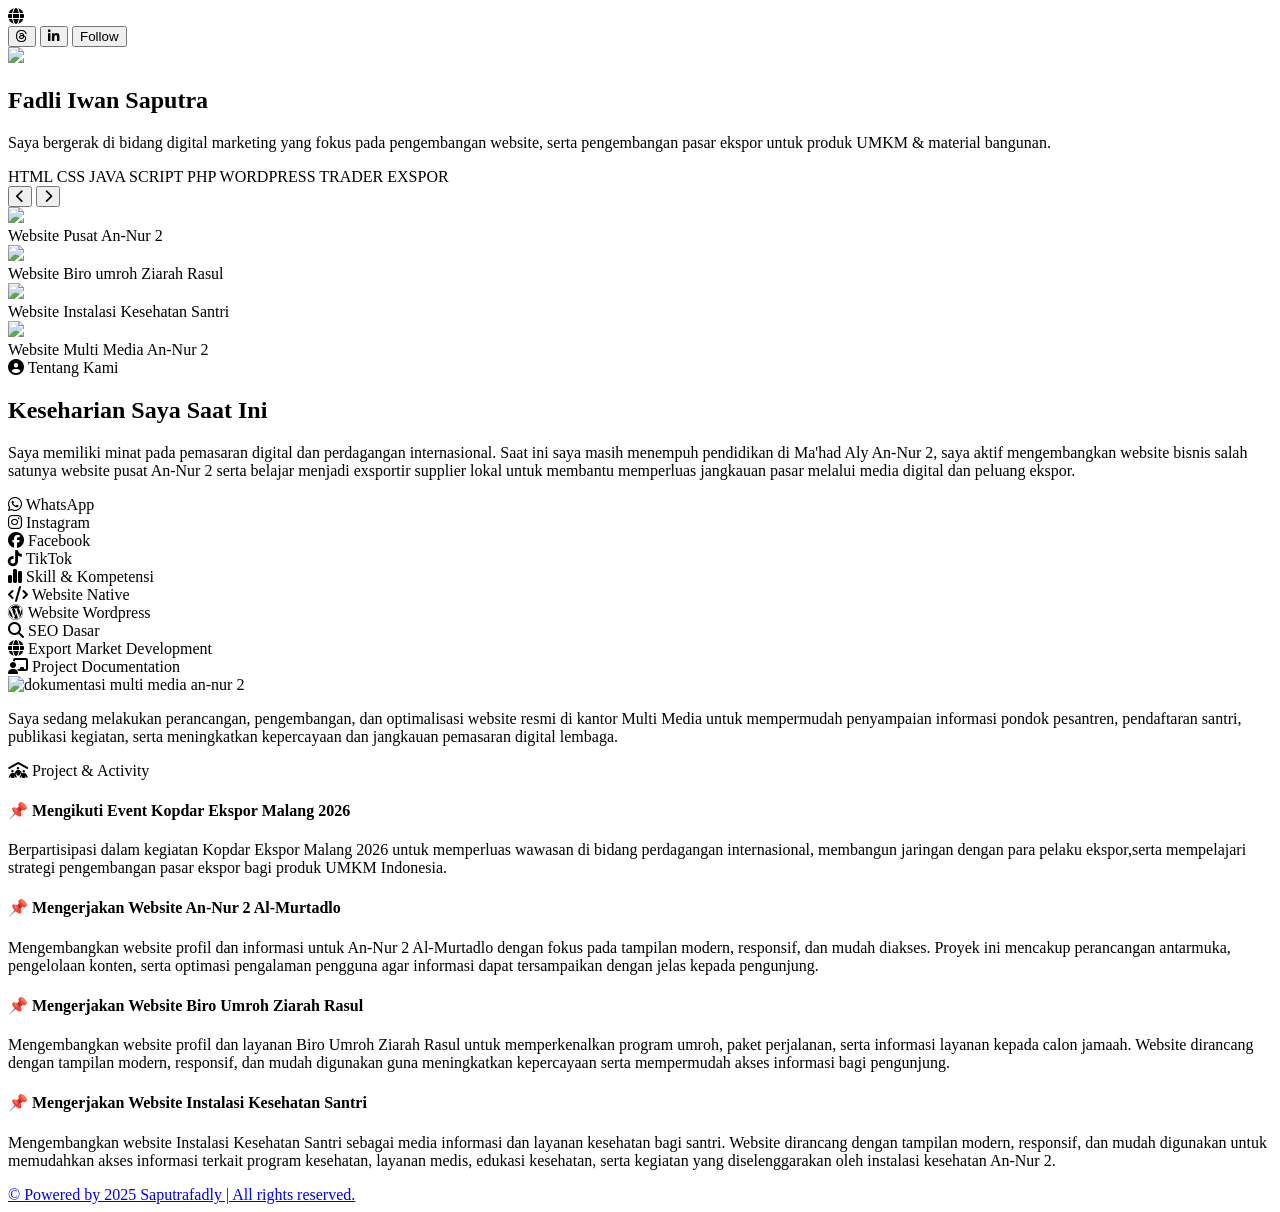
==== index.html @ 41840ca0 "Add initial portfolio website structure This is the initial commit of the portfolio website for Fadl" ====
<!DOCTYPE html>
<html lang="id">

<head>
    <meta charset="UTF-8">
    <meta name="viewport" content="width=device-width, initial-scale=1.0">

    <title>Portfolio Fadli Iwan Saputra</title>

    <link rel="stylesheet" href="style.css">

    <link rel="stylesheet" href="https://cdnjs.cloudflare.com/ajax/libs/font-awesome/6.7.2/css/all.min.css">

</head>

<body>

    <div class="dashboard">

        <section class="glass profile-card">

            <div class="topbar">

                <div class="brand">
                    <i class="fa-solid fa-globe"></i>
                </div>

                <div class="top-actions">

                    <button class="social-btn" data-link="https://www.threads.net/@saputrafadly_">
                        <i class="fa-brands fa-threads"></i>
                    </button>

                    <button class="social-btn" data-link="https://lynk.id/saputrafadly_">
                        <i class="fa-brands fa-linkedin-in"></i>
                    </button>

                    <button class="follow-btn" data-link="https://www.instagram.com/saputrafadly_">
                        Follow
                    </button>

                </div>

            </div>

            <div class="profile">

                <div class="avatar">
                    <img src="./21415e47-f31f-4d80-a775-47d143be10b5.jpg">
                </div>

                <h1>Fadli Iwan Saputra</h1>

                <p>
                    Saya bergerak di bidang digital marketing yang fokus pada pengembangan website,
                    serta pengembangan pasar ekspor untuk produk UMKM & material bangunan.
                </p>

                <div class="tags">

                    <span>HTML</span>
                    <span>CSS</span>
                    <span>JAVA SCRIPT</span>
                    <span>PHP</span>
                    <span>WORDPRESS</span>
                    <span>TRADER EXSPOR</span>

                </div>

            </div>

            <div class="slider-nav">

                <button id="prevSlide">
                    <i class="fa-solid fa-chevron-left"></i>
                </button>

                <button id="nextSlide">
                    <i class="fa-solid fa-chevron-right"></i>
                </button>

            </div>

            <div class="projects">

                <div class="project">
                    <img src="./annur.png">
                    <div class="overlay">
                        Website Pusat An-Nur 2
                    </div>
                </div>

                <div class="project">
                    <img src="./umroh.png">
                    <div class="overlay">
                        Website Biro umroh Ziarah Rasul
                    </div>
                </div>

                <div class="project">
                    <img src="./iks.png">
                    <div class="overlay">
                        Website Instalasi Kesehatan Santri
                    </div>
                </div>

                <div class="project">
                    <img src="./mm.png">
                    <div class="overlay">
                        Website Multi Media An-Nur 2
                    </div>
                </div>

            </div>

        </section>

        <section class="side">

            <div class="glass welcome-card">

                <div class="badge">
                    <i class="fa-solid fa-circle-user"></i>
                    Tentang Kami
                </div>

                <h2>
                    Keseharian Saya Saat Ini
                </h2>

                <p>
                    Saya memiliki minat pada pemasaran digital dan perdagangan internasional.
                    Saat ini saya masih menempuh pendidikan di Ma'had Aly An-Nur 2, saya aktif mengembangkan website
                    bisnis salah satunya
                    website pusat An-Nur 2 serta belajar menjadi exsportir supplier lokal untuk membantu memperluas
                    jangkauan
                    pasar melalui media digital dan peluang ekspor.
                </p>

                <div class="features">

                    <div class="social-item"
                        data-link="https://api.whatsapp.com/send/?phone=62895326051650&text&type=phone_number&app_absent=0">
                        <i class="fa-brands fa-whatsapp"></i>
                        <span>WhatsApp</span>
                    </div>

                    <div class="social-item" data-link="https://www.instagram.com/saputrafadly_">
                        <i class="fa-brands fa-instagram"></i>
                        <span>Instagram</span>
                    </div>

                    <div class="social-item" data-link="https://www.facebook.com/profile.php?id=100080315697483">
                        <i class="fa-brands fa-facebook"></i>
                        <span>Facebook</span>
                    </div>

                    <div class="social-item" data-link="https://tiktok.com/@saputrafadly_">
                        <i class="fa-brands fa-tiktok"></i>
                        <span>TikTok</span>
                    </div>
                </div>

            </div>

            <div class="glass biodata-card">

                <div class="badge">
                    <i class="fa-solid fa-chart-simple"></i>
                    Skill & Kompetensi
                </div>

                <div class="skills-grid">
                    <div><i class="fa-solid fa-code"></i> Website Native</div>
                    <div><i class="fa-brands fa-wordpress"></i> Website Wordpress</div>
                    <div><i class="fa-solid fa-magnifying-glass"></i> SEO Dasar</div>
                    <div><i class="fa-solid fa-globe"></i> Export Market Development</div>
                </div>

                <!-- Portfolio -->
                 <div class="badge">
                    <i class="fa-solid fa-chalkboard-user"></i>
                    Project Documentation
                </div>

                <div class="portfolio-box">

                    <!-- Ganti dengan screenshot website Anda -->
                    <img src="./Cuplikan layar 2024-06-11 110612.png" alt="dokumentasi multi media an-nur 2">

                    <p>
                        Saya sedang melakukan perancangan, pengembangan, dan optimalisasi website resmi di kantor Multi Media 
                        untuk mempermudah penyampaian informasi pondok pesantren, pendaftaran santri, publikasi kegiatan, 
                        serta meningkatkan kepercayaan dan jangkauan pemasaran digital lembaga.
                    </p>
                </div>

                <!-- Project -->
                 <div class="badge">
                    <i class="fa-solid fa-people-roof"></i>
                    Project & Activity
                </div>
                <div class="activity-box">
                    <h4>📌 Mengikuti Event Kopdar Ekspor Malang 2026</h4>

                    <p>
                        Berpartisipasi dalam kegiatan Kopdar Ekspor Malang 2026 untuk memperluas wawasan di bidang
                        perdagangan internasional,
                        membangun jaringan dengan para pelaku ekspor,serta mempelajari strategi pengembangan pasar
                        ekspor
                        bagi produk UMKM Indonesia.
                    </p>
                </div>

                <div class="activity-box">
                    <h4>📌 Mengerjakan Website An-Nur 2 Al-Murtadlo</h4>

                    <p>
                        Mengembangkan website profil dan informasi untuk An-Nur 2 Al-Murtadlo
                        dengan fokus pada tampilan modern, responsif, dan mudah diakses.
                        Proyek ini mencakup perancangan antarmuka, pengelolaan konten,
                        serta optimasi pengalaman pengguna agar informasi dapat tersampaikan
                        dengan jelas kepada pengunjung.
                    </p>
                </div>

                <div class="activity-box">
                    <h4>📌 Mengerjakan Website Biro Umroh Ziarah Rasul</h4>

                    <p>
                        Mengembangkan website profil dan layanan Biro Umroh Ziarah Rasul
                        untuk memperkenalkan program umroh, paket perjalanan, serta informasi
                        layanan kepada calon jamaah. Website dirancang dengan tampilan modern,
                        responsif, dan mudah digunakan guna meningkatkan kepercayaan serta
                        mempermudah akses informasi bagi pengunjung.
                    </p>
                </div>

                <div class="activity-box">
                    <h4>📌 Mengerjakan Website Instalasi Kesehatan Santri</h4>

                    <p>
                        Mengembangkan website Instalasi Kesehatan Santri sebagai media informasi
                        dan layanan kesehatan bagi santri. Website dirancang dengan tampilan
                        modern, responsif, dan mudah digunakan untuk memudahkan akses informasi
                        terkait program kesehatan, layanan medis, edukasi kesehatan, serta
                        kegiatan yang diselenggarakan oleh instalasi kesehatan An-Nur 2.
                    </p>
                </div>

                <div class="contact-list">
                    <a href="#">
                        © Powered by 2025 Saputrafadly | All rights reserved.
                    </a>

                </div>

            </div>

        </section>

    </div>

    <script src="script.js"></script>

</body>

</html>
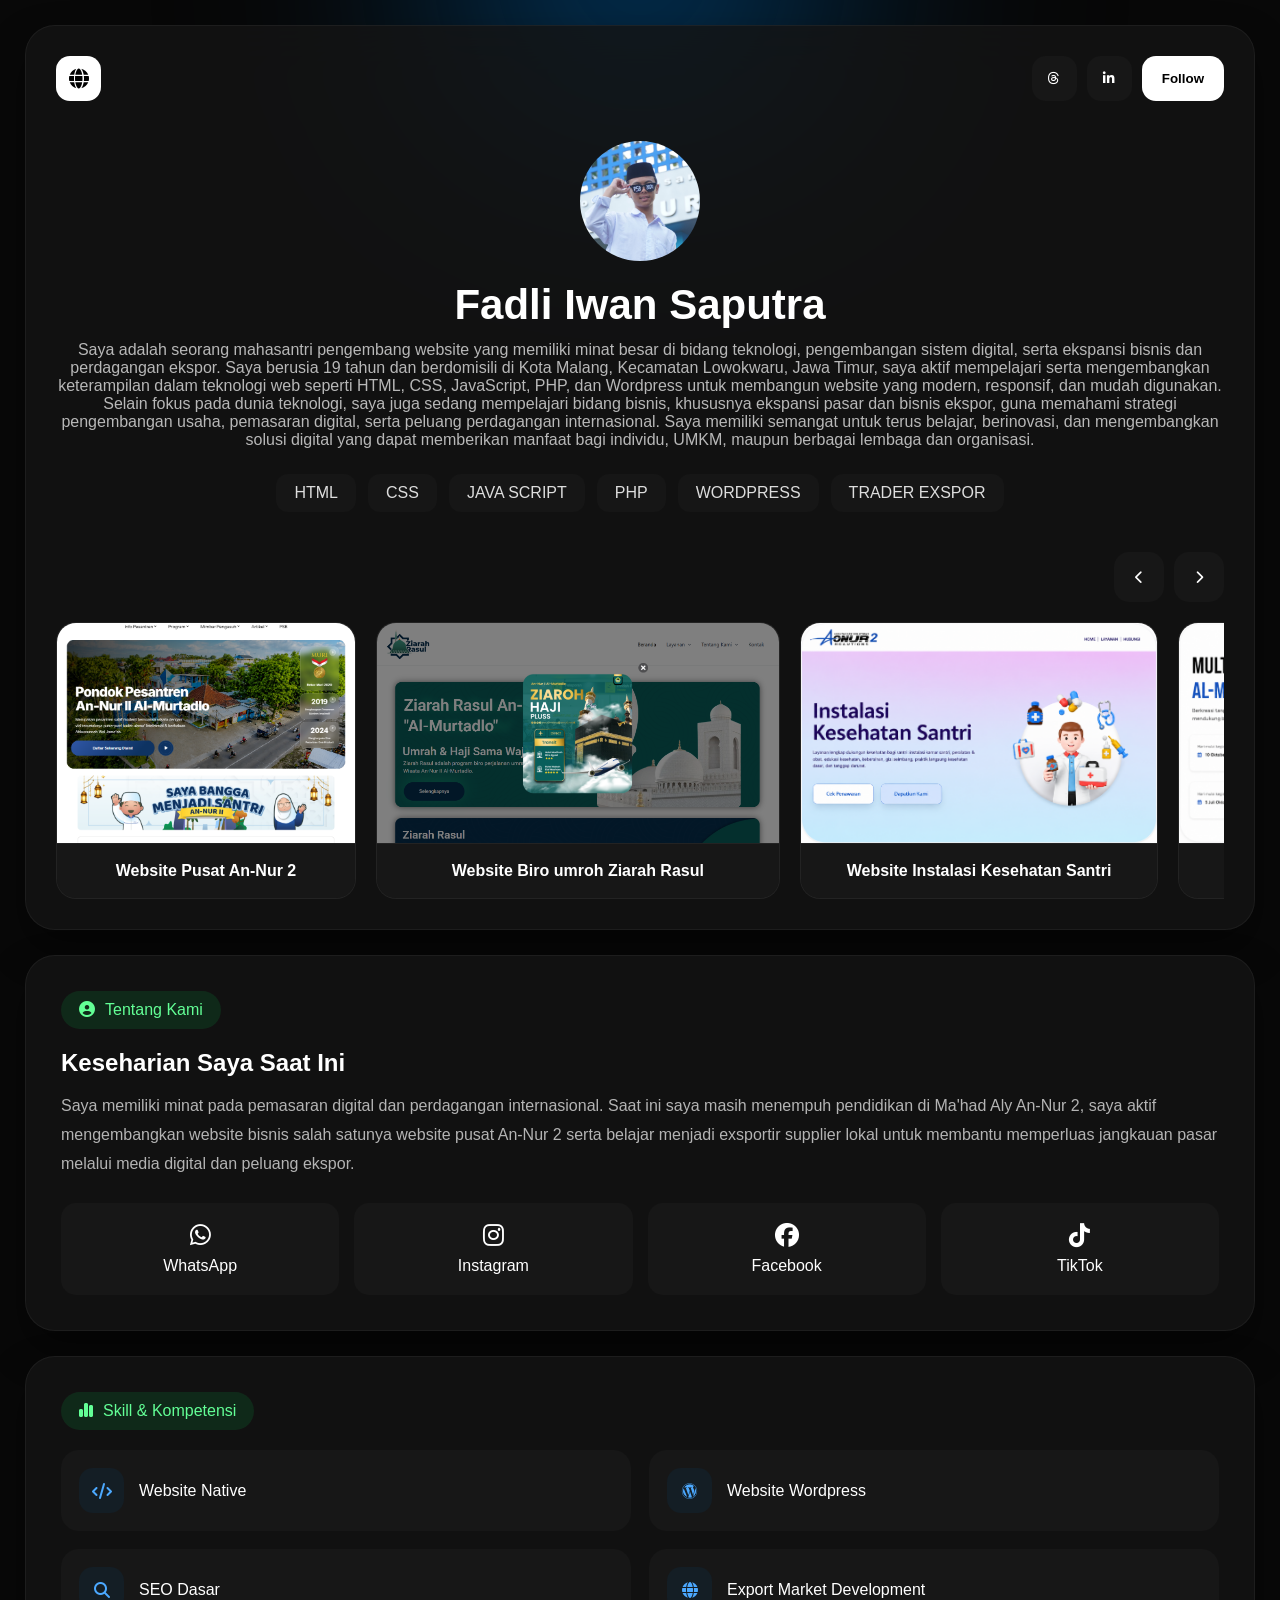
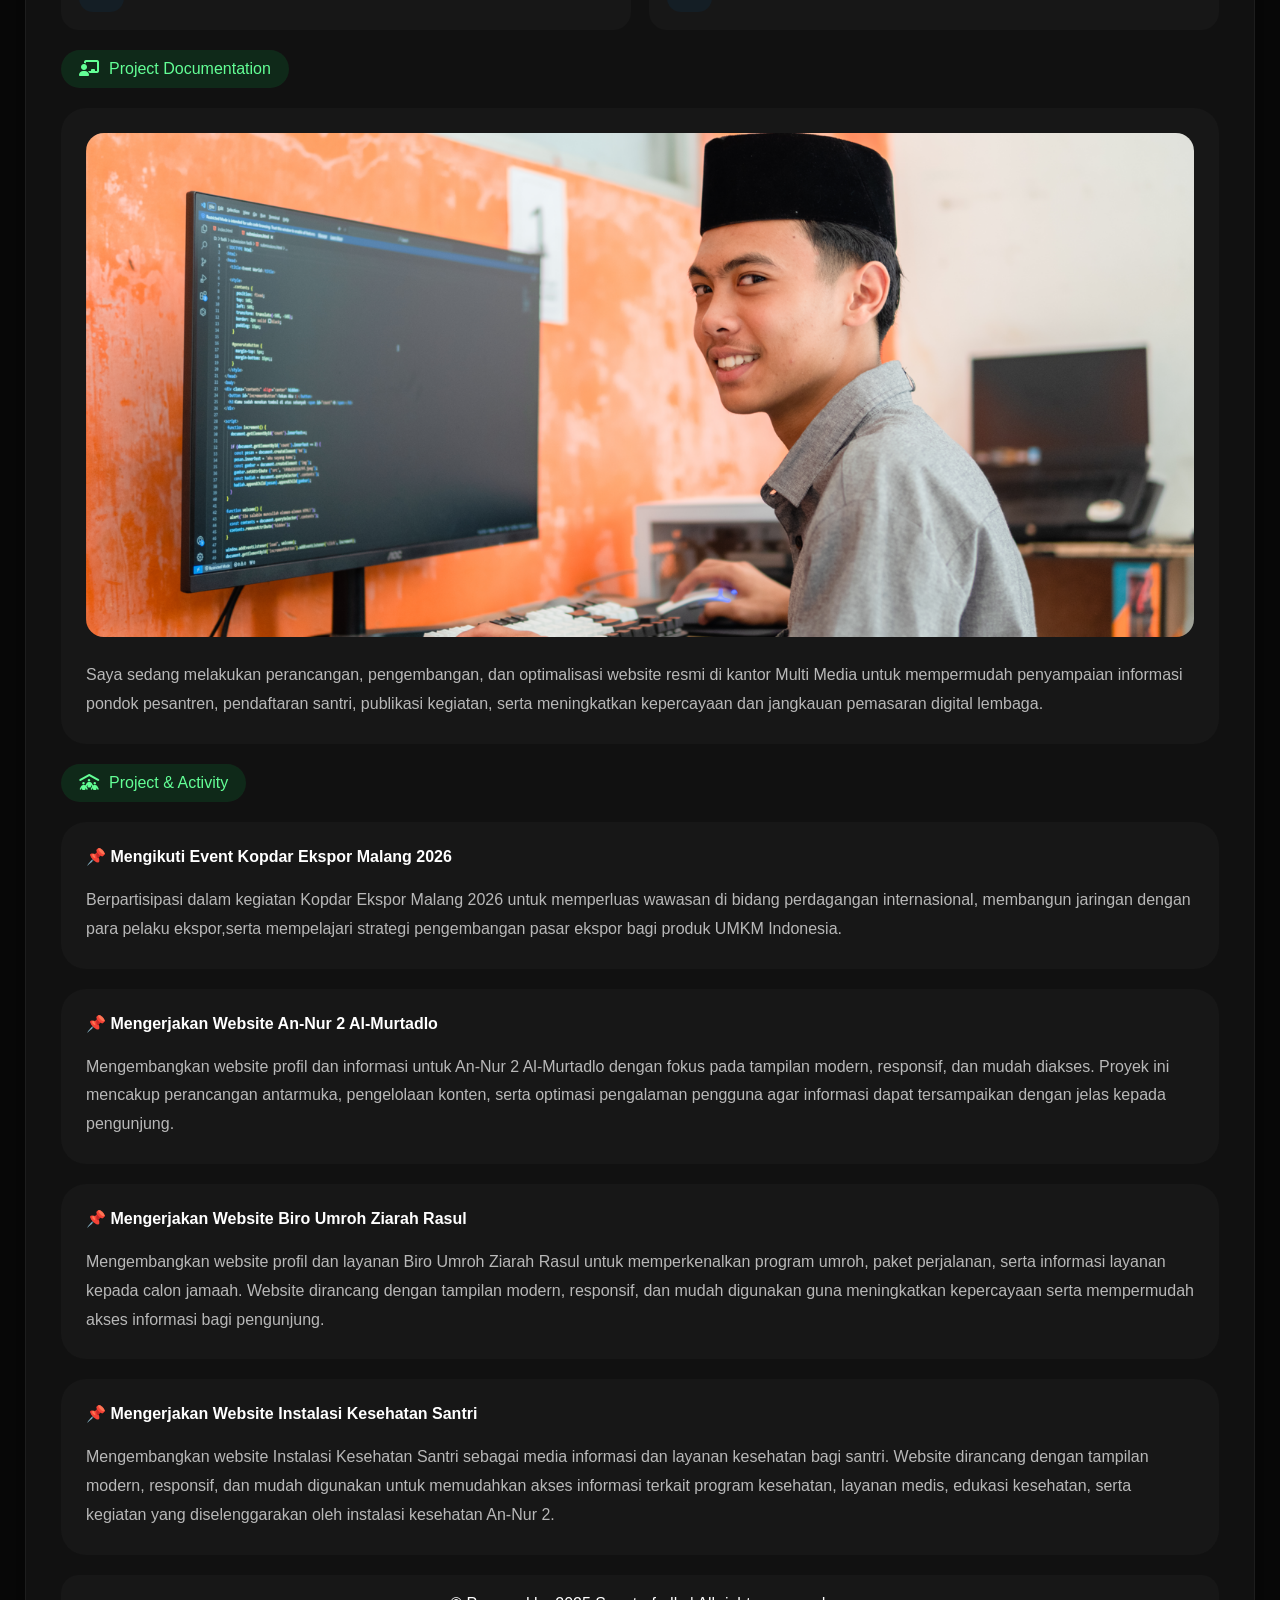
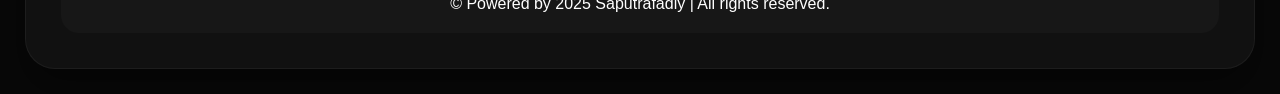
==== commit e7a8cf56: "Update index.html" ====
--- a/index.html
+++ b/index.html
@@ -52,8 +52,16 @@
                 <h1>Fadli Iwan Saputra</h1>
 
                 <p>
-                    Saya bergerak di bidang digital marketing yang fokus pada pengembangan website,
-                    serta pengembangan pasar ekspor untuk produk UMKM & material bangunan.
+                    Saya adalah seorang mahasantri pengembang website yang memiliki minat besar di bidang teknologi,
+                    pengembangan sistem digital, serta ekspansi bisnis dan perdagangan ekspor. Saya berusia 19 tahun dan
+                    berdomisili di Kota Malang, Kecamatan Lowokwaru, Jawa Timur, saya aktif mempelajari serta mengembangkan keterampilan
+                    dalam teknologi web seperti HTML, CSS, JavaScript, PHP, dan Wordpress untuk membangun website yang modern,
+                    responsif, dan mudah digunakan.
+
+                    Selain fokus pada dunia teknologi, saya juga sedang mempelajari bidang bisnis, khususnya ekspansi pasar dan
+                    bisnis ekspor, guna memahami strategi pengembangan usaha, pemasaran digital, serta peluang perdagangan
+                    internasional. Saya memiliki semangat untuk terus belajar, berinovasi, dan mengembangkan solusi digital
+                    yang dapat memberikan manfaat bagi individu, UMKM, maupun berbagai lembaga dan organisasi.
                 </p>
 
                 <div class="tags">
--- a/style.css
+++ b/style.css
@@ -0,0 +1,495 @@
+  * {
+        margin: 0;
+        padding: 0;
+        box-sizing: border-box;
+        font-family: 'Inter', sans-serif;
+    }
+
+    body {
+        background: #080808;
+        min-height: 100vh;
+        padding: 25px;
+        overflow-x: hidden;
+    }
+
+    body::before {
+        content: '';
+        position: fixed;
+        top: -250px;
+        left: 50%;
+        transform: translateX(-50%);
+        width: 800px;
+        height: 450px;
+        background:
+            radial-gradient(circle,
+                #004376 0%,
+                rgba(0, 67, 118, .45) 30%,
+                transparent 70%);
+        filter: blur(100px);
+        z-index: -1;
+    }
+
+    .dashboard {
+        max-width: 1400px;
+        margin: auto;
+        display: flex;
+        flex-direction: column;
+        gap: 25px;
+    }
+
+    .glass {
+        background: rgba(20, 20, 20, .8);
+        backdrop-filter: blur(25px);
+        border: 1px solid rgba(255, 255, 255, .05);
+        border-radius: 30px;
+        box-shadow: 0 20px 40px rgba(0, 0, 0, .4);
+    }
+
+    /* ====================
+   PROFILE CARD
+==================== */
+
+    .profile-card {
+        padding: 30px;
+    }
+
+    .topbar {
+        display: flex;
+        justify-content: space-between;
+        align-items: center;
+    }
+
+    .brand {
+        width: 45px;
+        height: 45px;
+        border-radius: 14px;
+        background: #fff;
+        display: flex;
+        justify-content: center;
+        align-items: center;
+        font-size: 20px;
+    }
+
+    .top-actions {
+        display: flex;
+        gap: 10px;
+    }
+
+    .top-actions button {
+        width: 45px;
+        height: 45px;
+        border: none;
+        border-radius: 14px;
+        background: #171717;
+        color: #fff;
+        cursor: pointer;
+    }
+
+    .follow-btn {
+        width: auto !important;
+        padding: 0 20px;
+        background: #fff !important;
+        color: #000 !important;
+        font-weight: 600;
+    }
+
+    .profile {
+        text-align: center;
+        margin-top: 40px;
+    }
+
+    .avatar {
+        width: 120px;
+        height: 120px;
+        border-radius: 50%;
+        overflow: hidden;
+        margin: auto;
+    }
+
+    .avatar img {
+        width: 100%;
+        height: 100%;
+        object-fit: cover;
+    }
+
+    .profile h1 {
+        color: #fff;
+        margin-top: 20px;
+        font-size: 42px;
+    }
+
+    .profile p {
+        color: #b8b8b8;
+        margin-top: 12px;
+    }
+
+    .tags {
+    margin-top: 25px;
+    display: flex;
+    justify-content: center;
+    gap: 12px;
+    flex-wrap: wrap;
+}
+
+    .tags span {
+        background: #161616;
+        color: #ddd;
+        padding: 10px 18px;
+        border-radius: 12px;
+    }
+
+    .slider-nav {
+        display: flex;
+        justify-content: flex-end;
+        gap: 10px;
+        margin-top: 40px;
+    }
+
+    .slider-nav button {
+        width: 50px;
+        height: 50px;
+        border: none;
+        border-radius: 15px;
+        background: #171717;
+        color: #fff;
+        cursor: pointer;
+    }
+
+    .projects {
+        display: flex;
+        gap: 20px;
+        overflow-x: auto;
+        scroll-behavior: smooth;
+        margin-top: 20px;
+        scrollbar-width: none;
+    }
+
+    .projects::-webkit-scrollbar {
+        display: none;
+    }
+
+    .project {
+        min-width: 300px;
+        border-radius: 20px;
+        overflow: hidden;
+        background: #171717;
+        flex-shrink: 0;
+        transition: .4s;
+        border: 1px solid rgba(255, 255, 255, .05);
+    }
+
+    .project img {
+        width: 100%;
+        height: 220px;
+        object-fit: cover;
+        display: block;
+        transition: .5s;
+    }
+
+    .project:hover {
+        transform: translateY(-5px);
+    }
+
+    .project:hover img {
+        transform: scale(1.05);
+    }
+
+    .overlay {
+        position: static;
+        padding: 18px;
+        background: #171717;
+        color: #fff;
+        font-weight: 600;
+        text-align: center;
+        border-top: 1px solid rgba(255, 255, 255, .05);
+    }
+
+    /* ====================
+   SIDE SECTION
+==================== */
+
+    .side {
+        display: flex;
+        flex-direction: column;
+        gap: 25px;
+    }
+
+    .welcome-card,
+    .biodata-card {
+        padding: 35px;
+    }
+
+    /* ====================
+   WELCOME CARD
+==================== */
+
+    .badge {
+        display: inline-flex;
+        gap: 10px;
+        padding: 10px 18px;
+        border-radius: 50px;
+        background: rgba(0, 255, 100, .1);
+        color: #63ff96;
+    }
+
+    .welcome-card h2 {
+        color: #fff;
+        margin-top: 20px;
+    }
+
+    .welcome-card p {
+        color: #b4b4b4;
+        margin-top: 15px;
+        line-height: 1.8;
+    }
+
+    .features {
+        display: grid;
+        grid-template-columns: repeat(4, 1fr);
+        gap: 15px;
+        margin-top: 25px;
+    }
+
+    .features div {
+        background: #171717;
+        border-radius: 15px;
+        padding: 20px;
+        color: #fff;
+        text-align: center;
+    }
+
+    .features i {
+        display: block;
+        font-size: 24px;
+        margin-bottom: 10px;
+    }
+
+    /* ====================
+   BIODATA CARD
+==================== */
+
+    .section-title {
+        margin-bottom: 20px;
+        margin-top: 30px;
+    }
+
+    .section-title h3 {
+    display: flex;
+    align-items: center;
+    gap: 10px;
+    color: #fff;
+}
+
+.section-title i {
+    color: #4ca9ff;
+    font-size: 18px;
+}
+
+    .skills-grid {
+        display: grid;
+        grid-template-columns: repeat(2, 1fr);
+        gap: 18px;
+        margin-top: 20px;
+        margin-bottom: 20px;
+    }
+
+    .skills-grid div {
+        background: #171717;
+        border-radius: 18px;
+        padding: 18px;
+        color: #fff;
+        display: flex;
+        align-items: center;
+        gap: 15px;
+        transition: .35s;
+    }
+
+    .skills-grid div:hover {
+        transform: translateY(-5px);
+        background: #1d1d1d;
+    }
+
+    .skills-grid i {
+        width: 45px;
+        height: 45px;
+        border-radius: 14px;
+        background: rgba(0, 67, 118, .15);
+        color: #4ca9ff;
+        display: flex;
+        justify-content: center;
+        align-items: center;
+    }
+
+    .portfolio-box,
+    .activity-box {
+        background: #171717;
+        border-radius: 25px;
+        padding: 25px;
+        margin: 20px 0;
+    }
+
+    .portfolio-box h4,
+    .activity-box h4 {
+        color: #fff;
+        margin-bottom: 20px;
+    }
+
+    .portfolio-box img {
+        width: 100%;
+        border-radius: 18px;
+        margin-bottom: 20px;
+    }
+
+    .portfolio-box p,
+    .activity-box p {
+        color: #b8b8b8;
+        line-height: 1.8;
+    }
+
+    .contact-list {
+        display: flex;
+        flex-direction: column;
+        gap: 15px;
+    }
+
+    .contact-list a {
+        background: #171717;
+        border-radius: 18px;
+        padding: 20px;
+        text-decoration: none;
+        color: #fff;
+        display: flex;
+        justify-content: center;
+        align-items: center;
+        gap: 15px;
+        transition: .35s;
+    }
+
+    .contact-list a:hover {
+        transform: translateX(8px);
+        background: #1d1d1d;
+    }
+
+    .contact-list i {
+        width: 45px;
+        height: 45px;
+        border-radius: 14px;
+        background: rgba(0, 67, 118, .15);
+        color: #4ca9ff;
+        display: flex;
+        justify-content: center;
+        align-items: center;
+    }
+
+    /* ====================
+   RESPONSIVE
+==================== */
+
+    @media(max-width:768px) {
+
+        body {
+            padding: 15px;
+        }
+
+        .profile h1 {
+            font-size: 30px;
+        }
+
+        .project {
+            min-width: 260px;
+        }
+
+        .features {
+            grid-template-columns: repeat(2, 1fr);
+        }
+
+        .skills-grid {
+            grid-template-columns: 1fr;
+        }
+
+        .tags{
+        flex-wrap: nowrap;
+        overflow-x: auto;
+        justify-content: flex-start;
+        padding-bottom: 10px;
+        scrollbar-width: none;
+        -webkit-overflow-scrolling: touch;
+    }
+
+    .tags::-webkit-scrollbar{
+        display: none;
+    }
+
+    .tags span{
+        flex-shrink: 0;
+        white-space: nowrap;
+    }
+
+    .slider-nav{
+        display: none;
+    }
+
+    .projects{
+        overflow-x: auto;
+        scroll-snap-type: x mandatory;
+        -webkit-overflow-scrolling: touch;
+    }
+
+    .project{
+        scroll-snap-align: center;
+    }
+    
+    .profile p{
+        font-size: 15px;
+    }
+
+    .welcome-card h2{
+        font-size: 23px;
+    }
+
+    .welcome-card p{
+        font-size: 15px;
+    }
+
+    .welcome-card, .biodata-card{
+        padding: 20px;
+    }
+
+    .portfolio-box h4, .activity-box h4{
+        font-size: 18px;
+    }
+
+    .portfolio-box h4, .activity-box h4{
+        line-height: 1.7;
+    }
+
+    .contact-list a{
+        font-size: 11px;
+    }
+
+    .portfolio-box, .activity-box{
+        padding: 15px;
+    }
+
+    .skills-grid {
+        display: flex;
+        flex-wrap: nowrap;
+        overflow-x: auto;
+        gap: 15px;
+        scroll-snap-type: x mandatory;
+        -webkit-overflow-scrolling: touch;
+        padding-bottom: 10px;
+        scrollbar-width: none;
+    }
+
+    .skills-grid::-webkit-scrollbar {
+        display: none;
+    }
+
+    .skills-grid div {
+        min-width: 75%;
+        flex-shrink: 0;
+        scroll-snap-align: center;
+    }
+
+    }
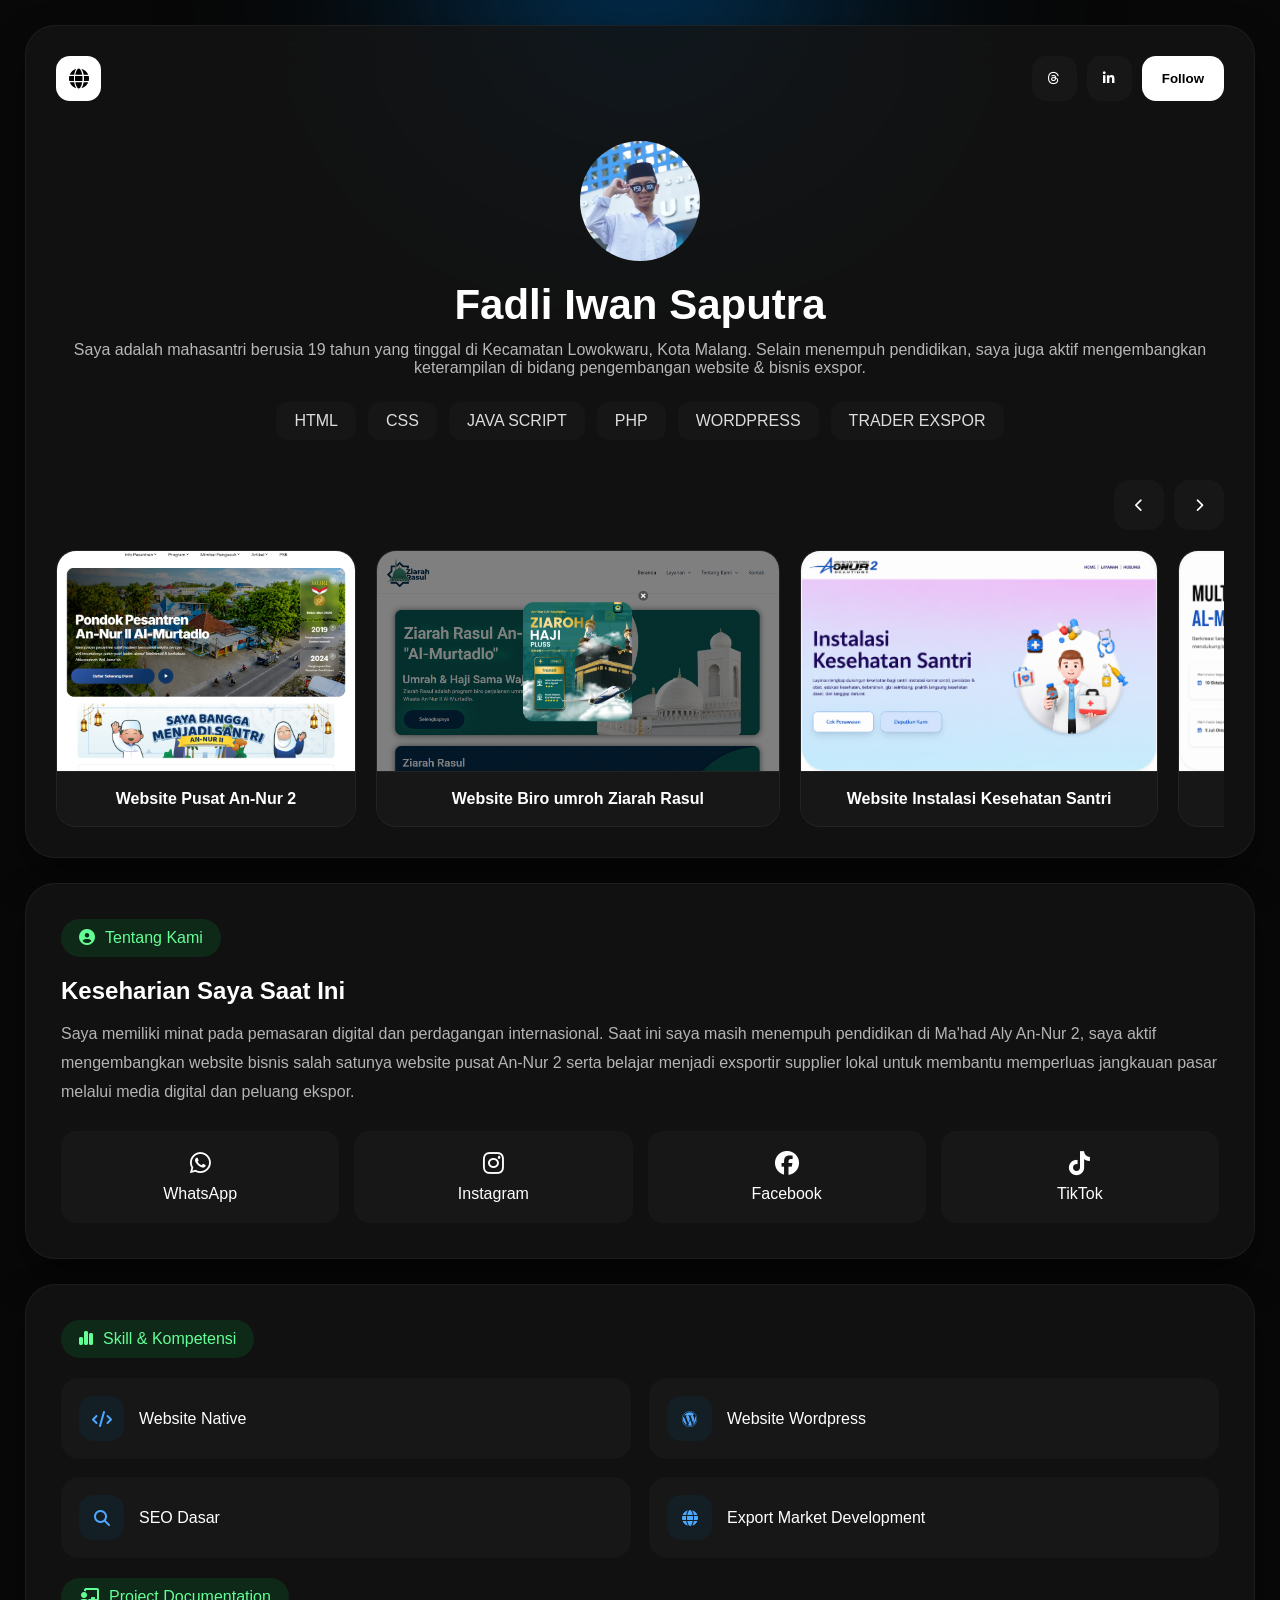
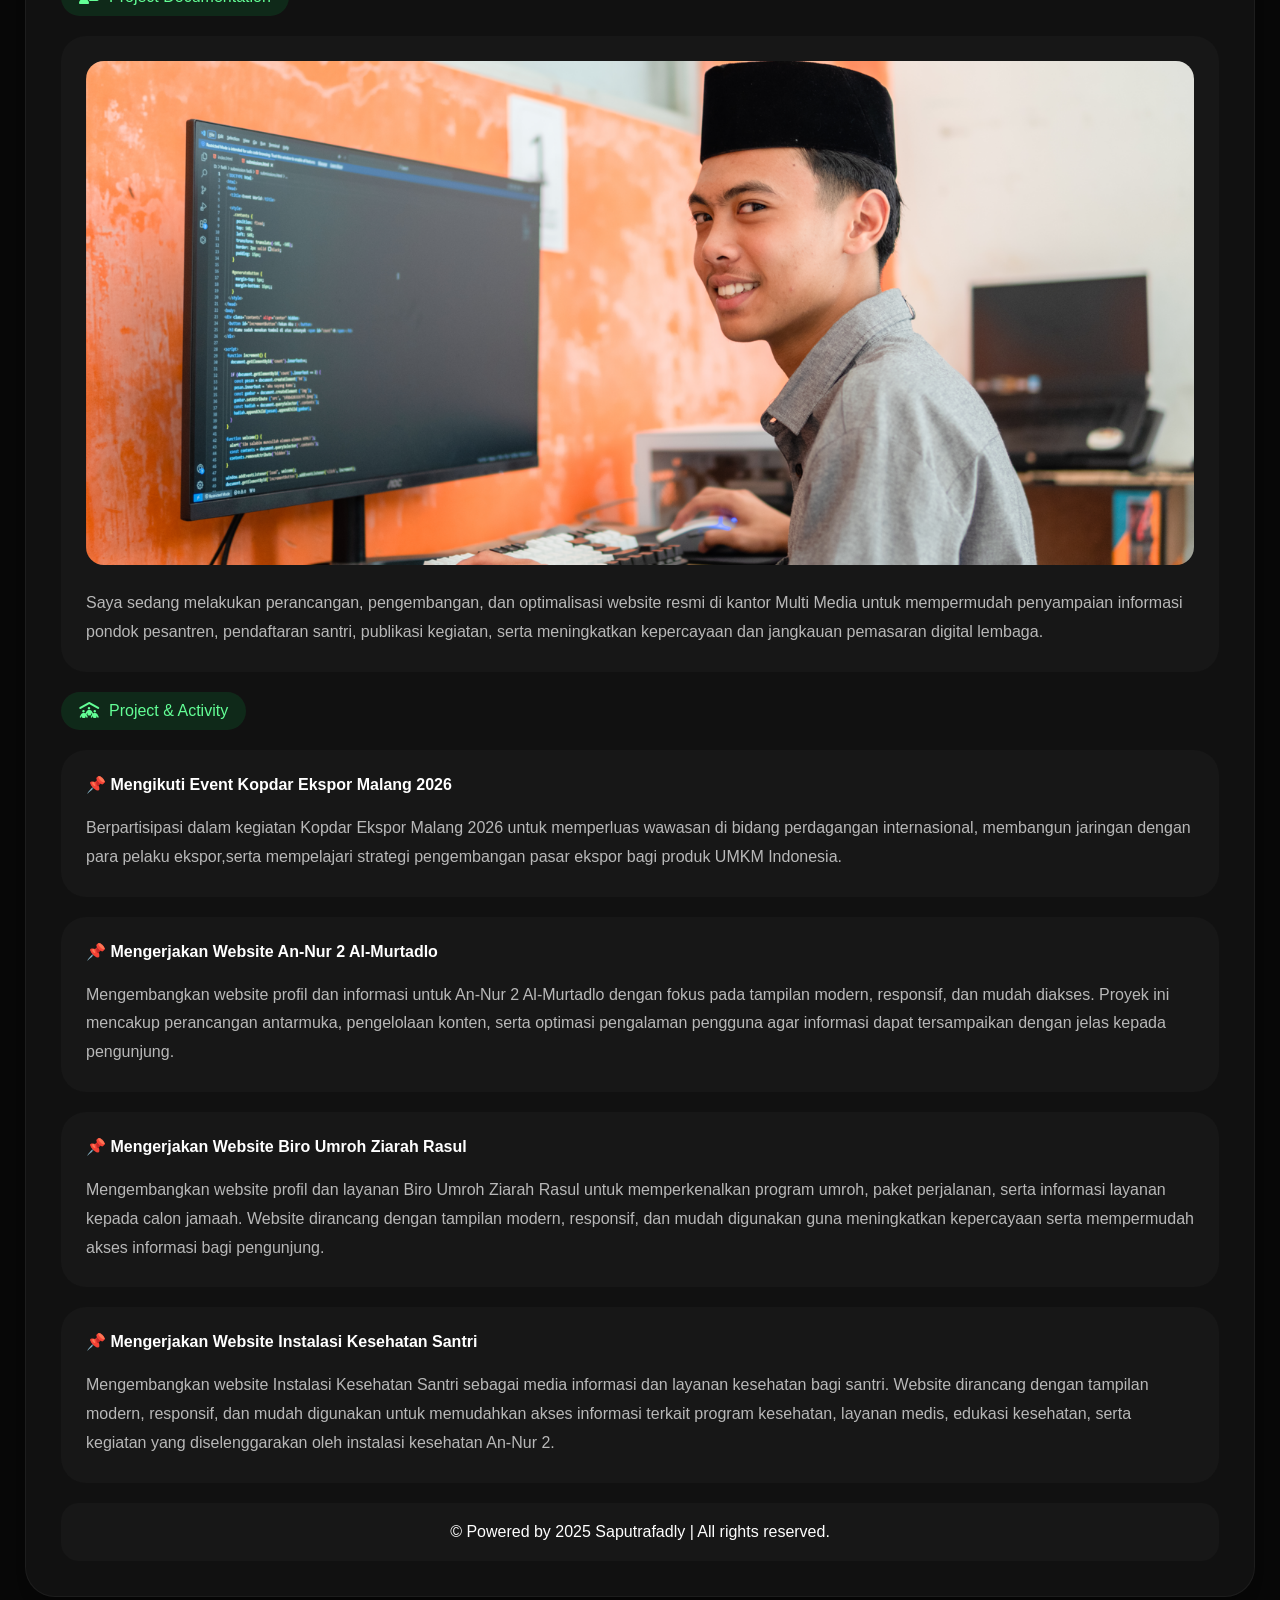
==== commit 728fc620: "Update index.html" ====
--- a/index.html
+++ b/index.html
@@ -51,17 +51,9 @@
 
                 <h1>Fadli Iwan Saputra</h1>
 
-                <p>
-                    Saya adalah seorang mahasantri pengembang website yang memiliki minat besar di bidang teknologi,
-                    pengembangan sistem digital, serta ekspansi bisnis dan perdagangan ekspor. Saya berusia 19 tahun dan
-                    berdomisili di Kota Malang, Kecamatan Lowokwaru, Jawa Timur, saya aktif mempelajari serta mengembangkan keterampilan
-                    dalam teknologi web seperti HTML, CSS, JavaScript, PHP, dan Wordpress untuk membangun website yang modern,
-                    responsif, dan mudah digunakan.
-
-                    Selain fokus pada dunia teknologi, saya juga sedang mempelajari bidang bisnis, khususnya ekspansi pasar dan
-                    bisnis ekspor, guna memahami strategi pengembangan usaha, pemasaran digital, serta peluang perdagangan
-                    internasional. Saya memiliki semangat untuk terus belajar, berinovasi, dan mengembangkan solusi digital
-                    yang dapat memberikan manfaat bagi individu, UMKM, maupun berbagai lembaga dan organisasi.
+                <p>     
+                    Saya adalah mahasantri berusia 19 tahun yang tinggal di Kecamatan Lowokwaru, Kota Malang.
+                    Selain menempuh pendidikan, saya juga aktif mengembangkan keterampilan di bidang pengembangan website & bisnis exspor.
                 </p>
 
                 <div class="tags">
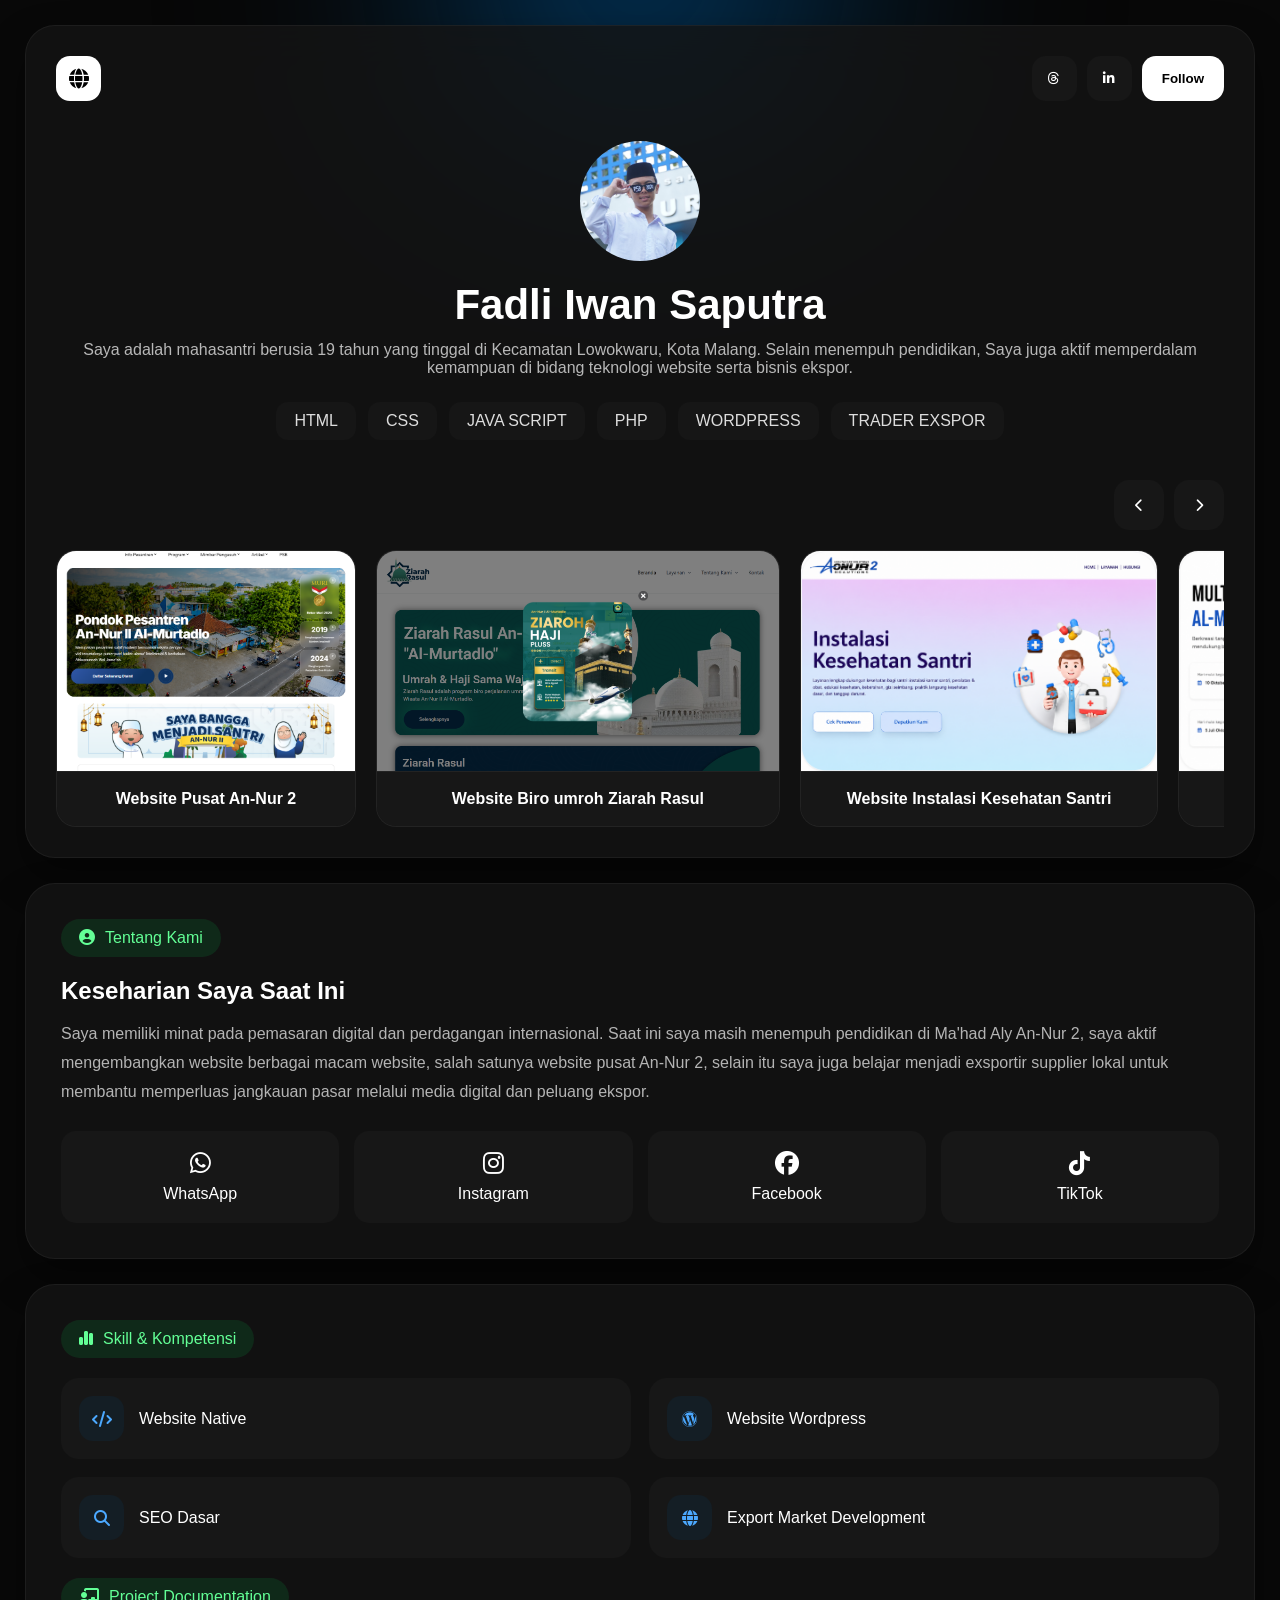
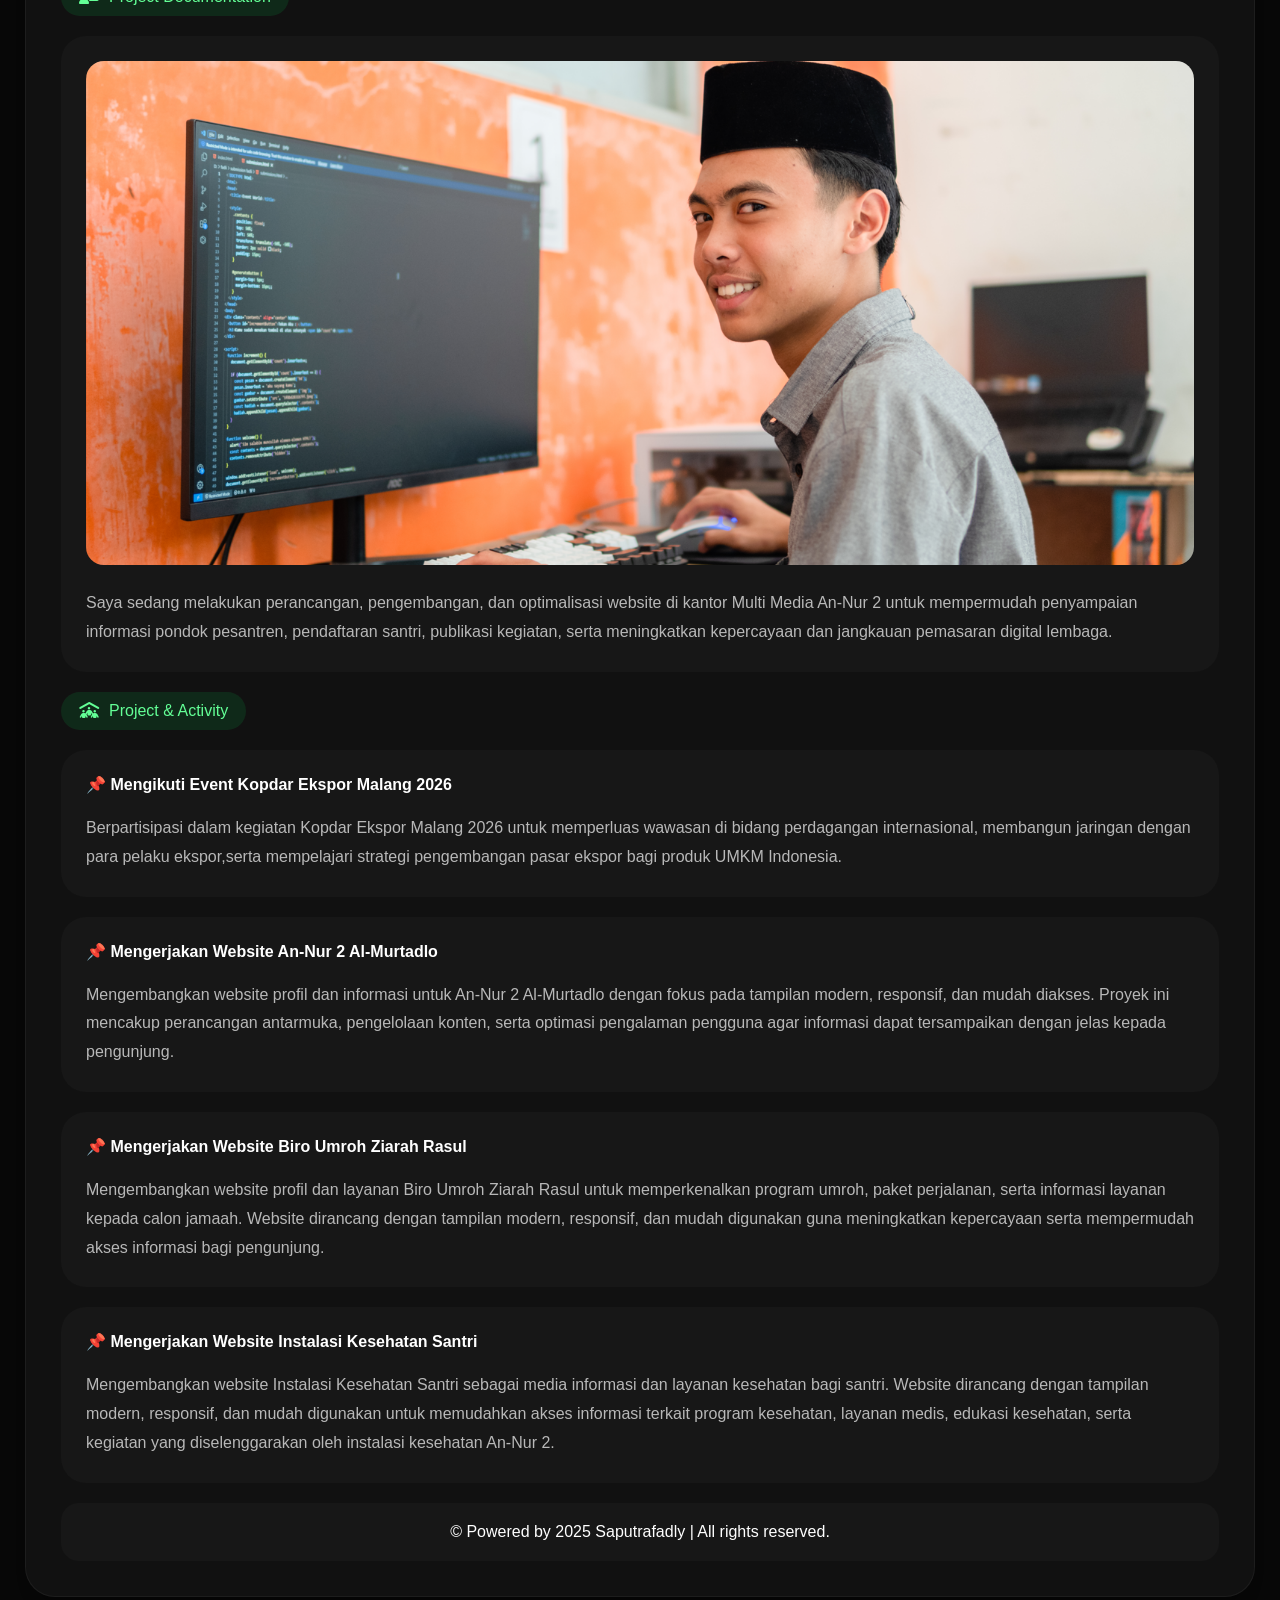
==== commit 400d7b5a: "Update index.html" ====
--- a/index.html
+++ b/index.html
@@ -53,7 +53,7 @@
 
                 <p>     
                     Saya adalah mahasantri berusia 19 tahun yang tinggal di Kecamatan Lowokwaru, Kota Malang.
-                    Selain menempuh pendidikan, saya juga aktif mengembangkan keterampilan di bidang pengembangan website & bisnis exspor.
+                    Selain menempuh pendidikan, Saya juga aktif memperdalam kemampuan di bidang teknologi website serta bisnis ekspor.
                 </p>
 
                 <div class="tags">
@@ -131,8 +131,8 @@
                 <p>
                     Saya memiliki minat pada pemasaran digital dan perdagangan internasional.
                     Saat ini saya masih menempuh pendidikan di Ma'had Aly An-Nur 2, saya aktif mengembangkan website
-                    bisnis salah satunya
-                    website pusat An-Nur 2 serta belajar menjadi exsportir supplier lokal untuk membantu memperluas
+                    berbagai macam website, salah satunya
+                    website pusat An-Nur 2, selain itu saya juga belajar menjadi exsportir supplier lokal untuk membantu memperluas
                     jangkauan
                     pasar melalui media digital dan peluang ekspor.
                 </p>
@@ -189,7 +189,7 @@
                     <img src="./Cuplikan layar 2024-06-11 110612.png" alt="dokumentasi multi media an-nur 2">
 
                     <p>
-                        Saya sedang melakukan perancangan, pengembangan, dan optimalisasi website resmi di kantor Multi Media 
+                        Saya sedang melakukan perancangan, pengembangan, dan optimalisasi website di kantor Multi Media An-Nur 2 
                         untuk mempermudah penyampaian informasi pondok pesantren, pendaftaran santri, publikasi kegiatan, 
                         serta meningkatkan kepercayaan dan jangkauan pemasaran digital lembaga.
                     </p>
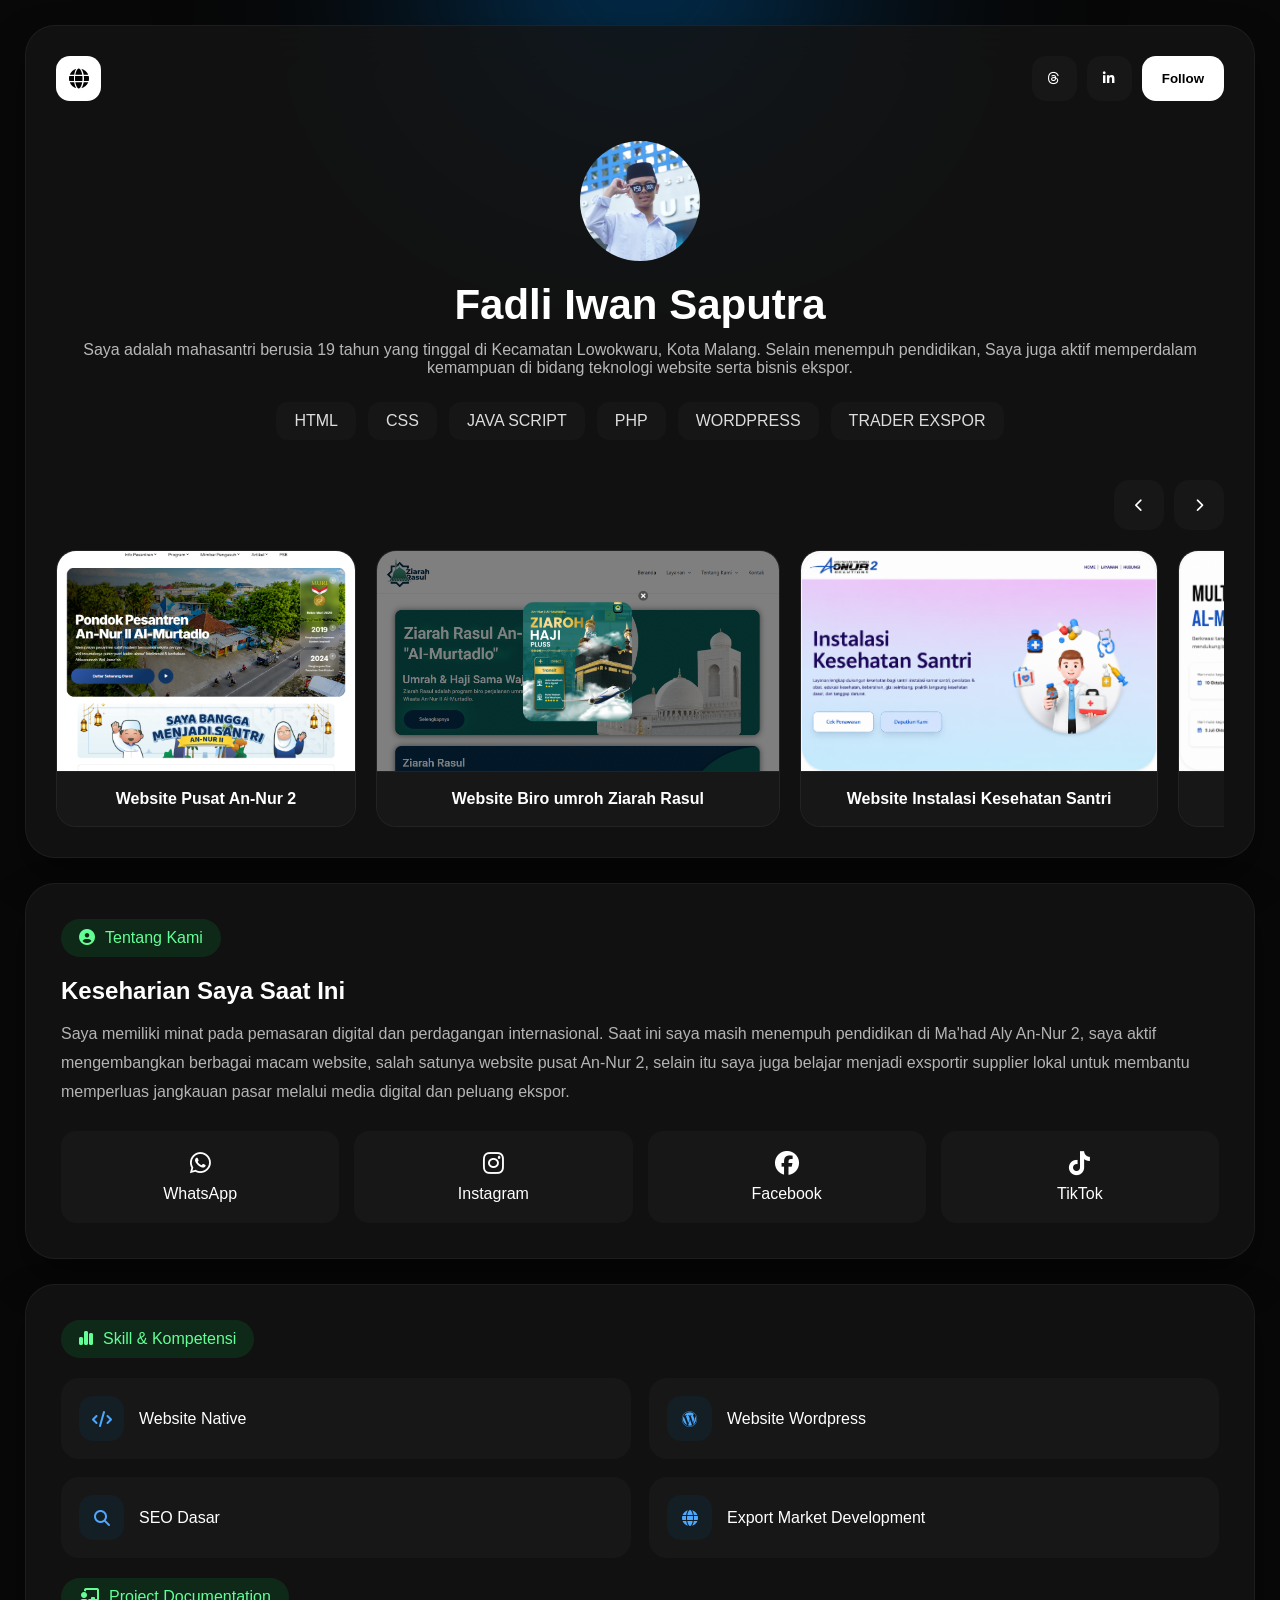
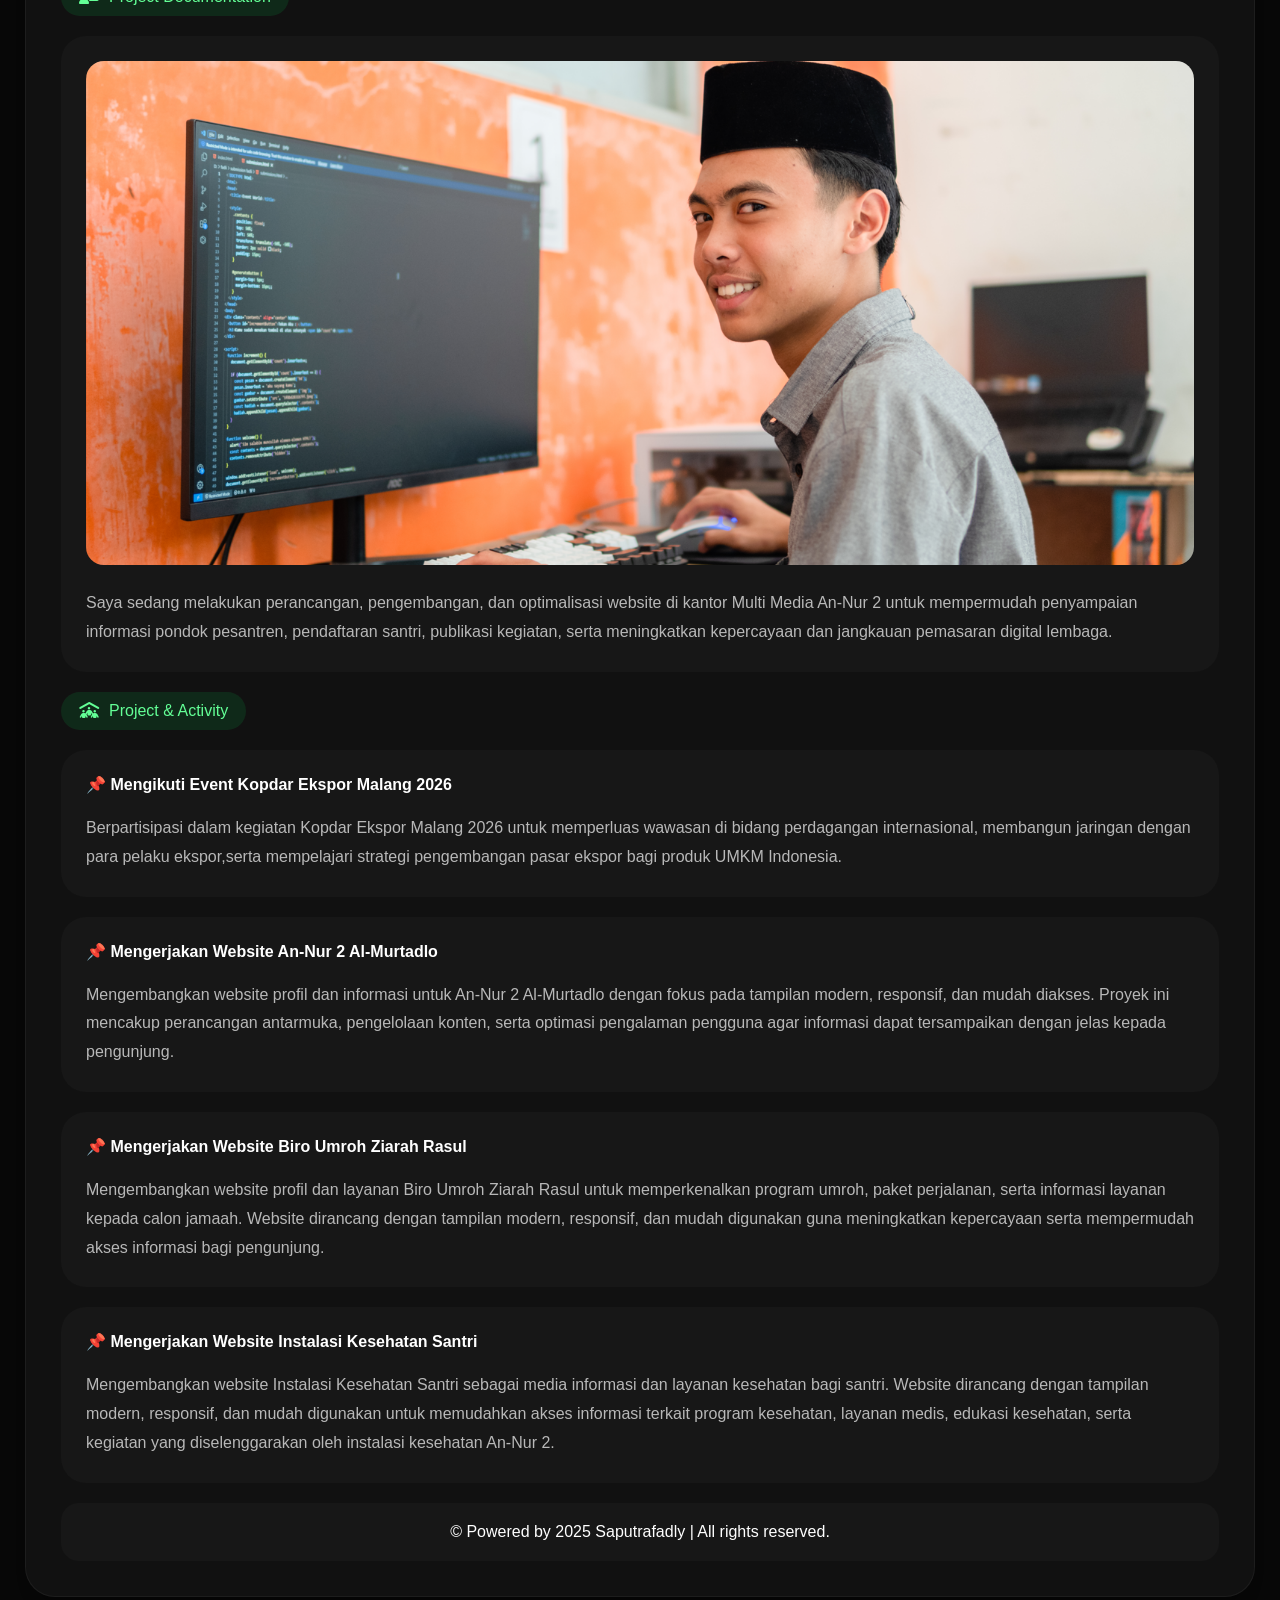
==== commit b56b50f0: "Update index.html" ====
--- a/index.html
+++ b/index.html
@@ -130,7 +130,7 @@
 
                 <p>
                     Saya memiliki minat pada pemasaran digital dan perdagangan internasional.
-                    Saat ini saya masih menempuh pendidikan di Ma'had Aly An-Nur 2, saya aktif mengembangkan website
+                    Saat ini saya masih menempuh pendidikan di Ma'had Aly An-Nur 2, saya aktif mengembangkan
                     berbagai macam website, salah satunya
                     website pusat An-Nur 2, selain itu saya juga belajar menjadi exsportir supplier lokal untuk membantu memperluas
                     jangkauan
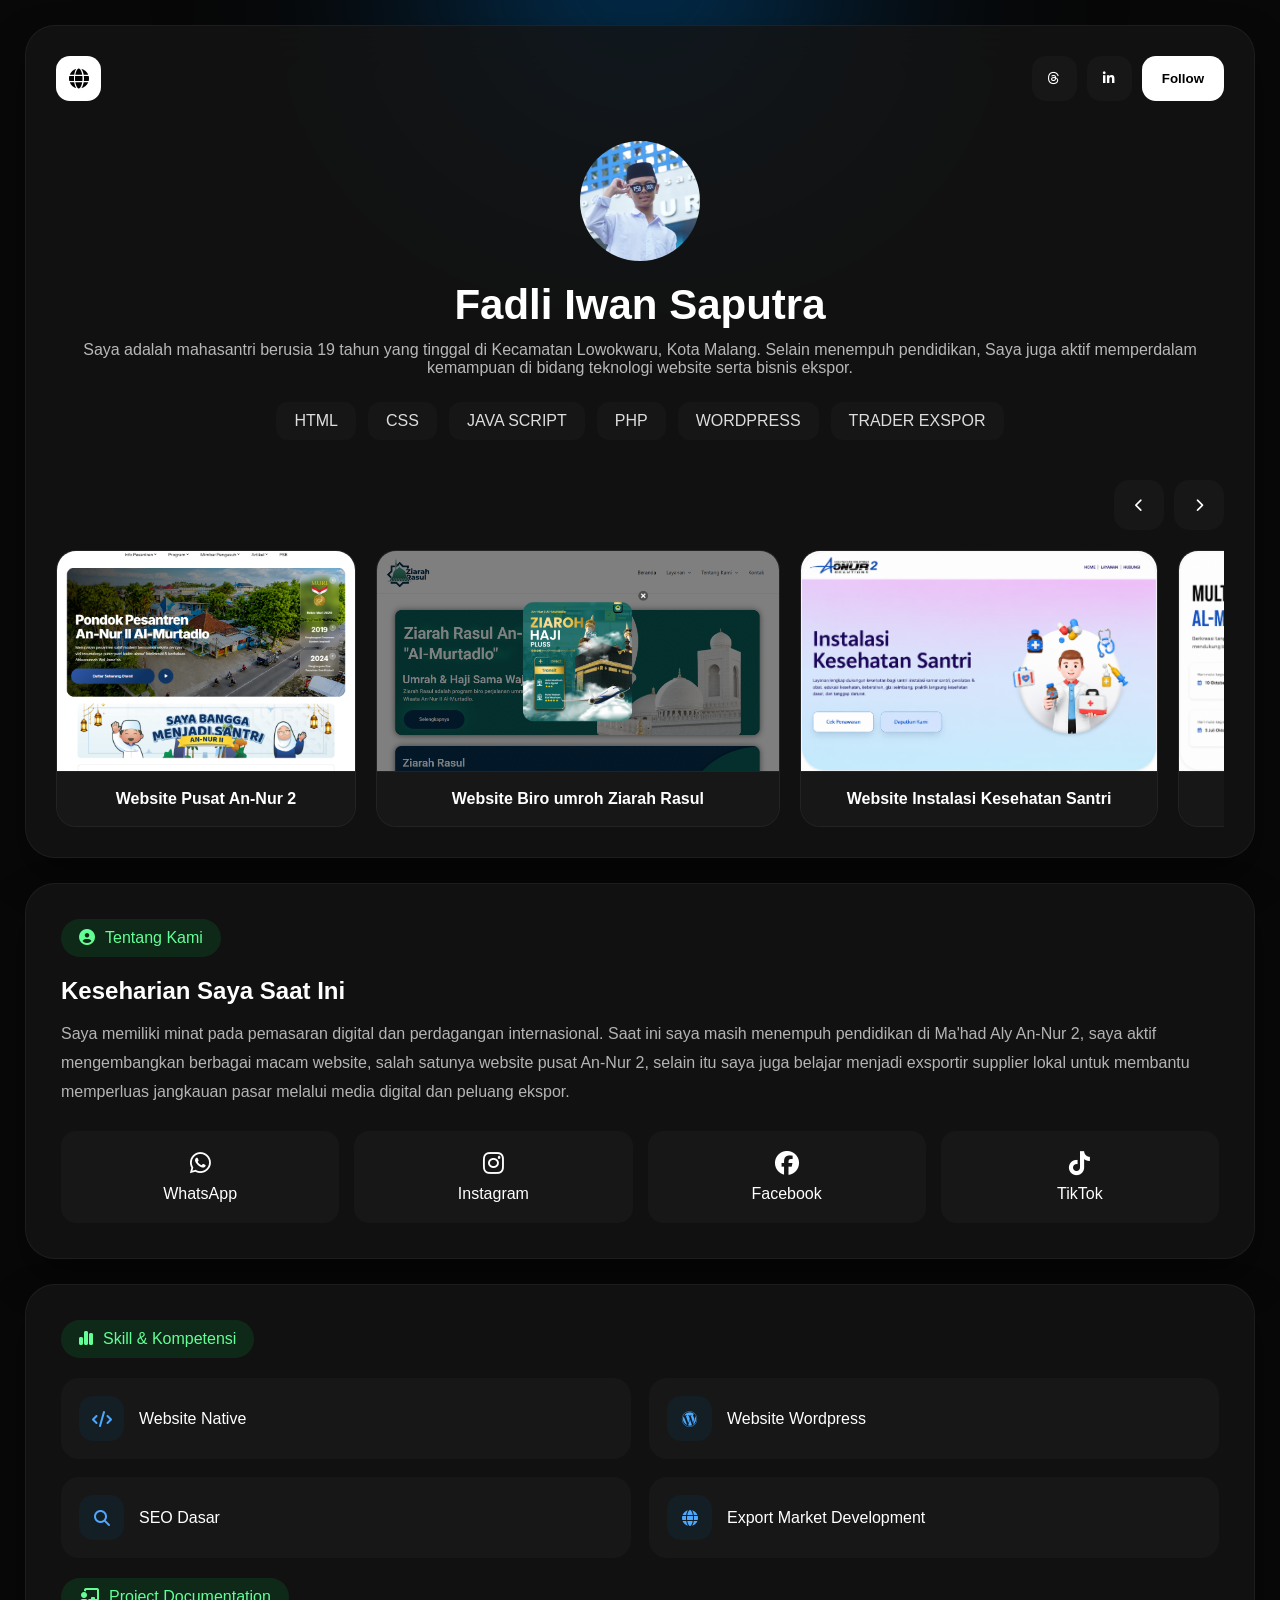
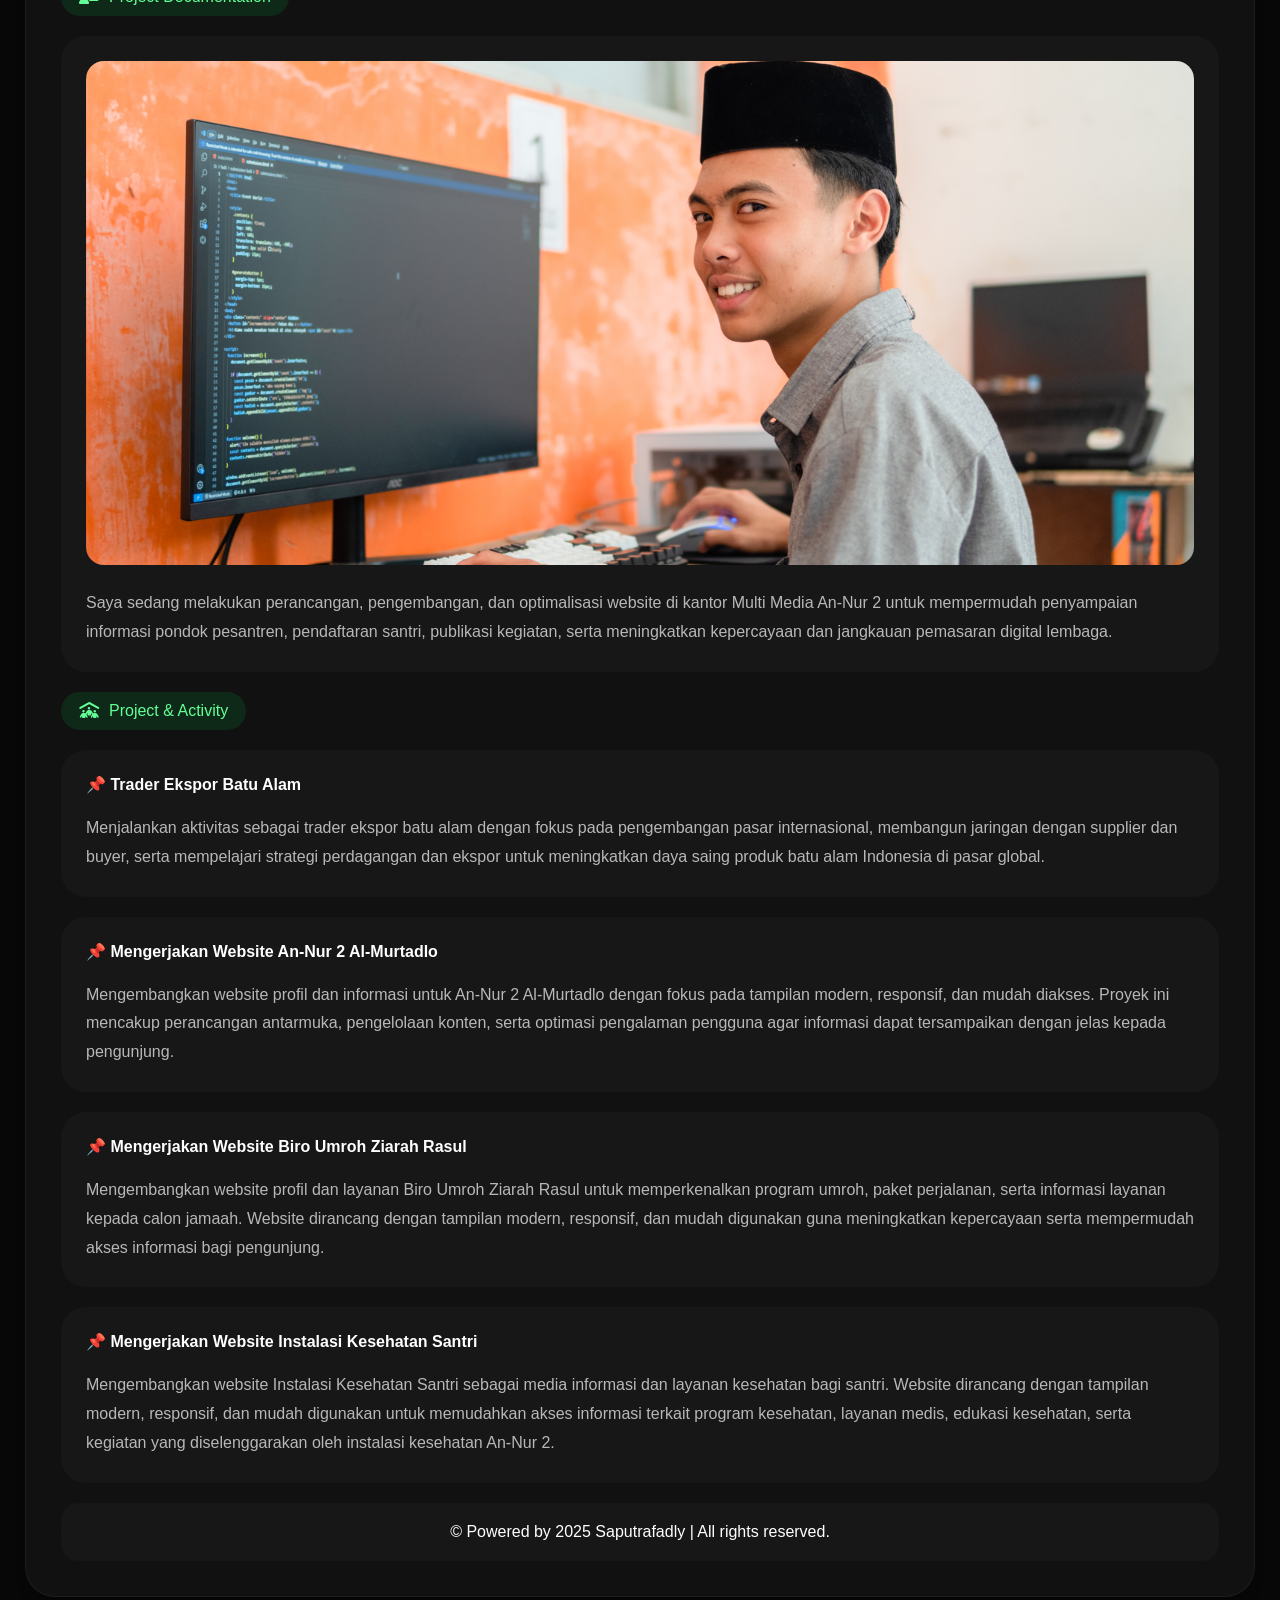
==== commit d9756abc: "Revise activity description for export trading Updated event participation details and focus." ====
--- a/index.html
+++ b/index.html
@@ -201,14 +201,11 @@
                     Project & Activity
                 </div>
                 <div class="activity-box">
-                    <h4>📌 Mengikuti Event Kopdar Ekspor Malang 2026</h4>
-
-                    <p>
-                        Berpartisipasi dalam kegiatan Kopdar Ekspor Malang 2026 untuk memperluas wawasan di bidang
-                        perdagangan internasional,
-                        membangun jaringan dengan para pelaku ekspor,serta mempelajari strategi pengembangan pasar
-                        ekspor
-                        bagi produk UMKM Indonesia.
+                    <h4>📌 Trader Ekspor Batu Alam</h4>
+
+                    <p>
+                        Menjalankan aktivitas sebagai trader ekspor batu alam dengan fokus pada pengembangan pasar internasional, membangun jaringan dengan supplier dan buyer,
+                        serta mempelajari strategi perdagangan dan ekspor untuk meningkatkan daya saing produk batu alam Indonesia di pasar global.
                     </p>
                 </div>
 
